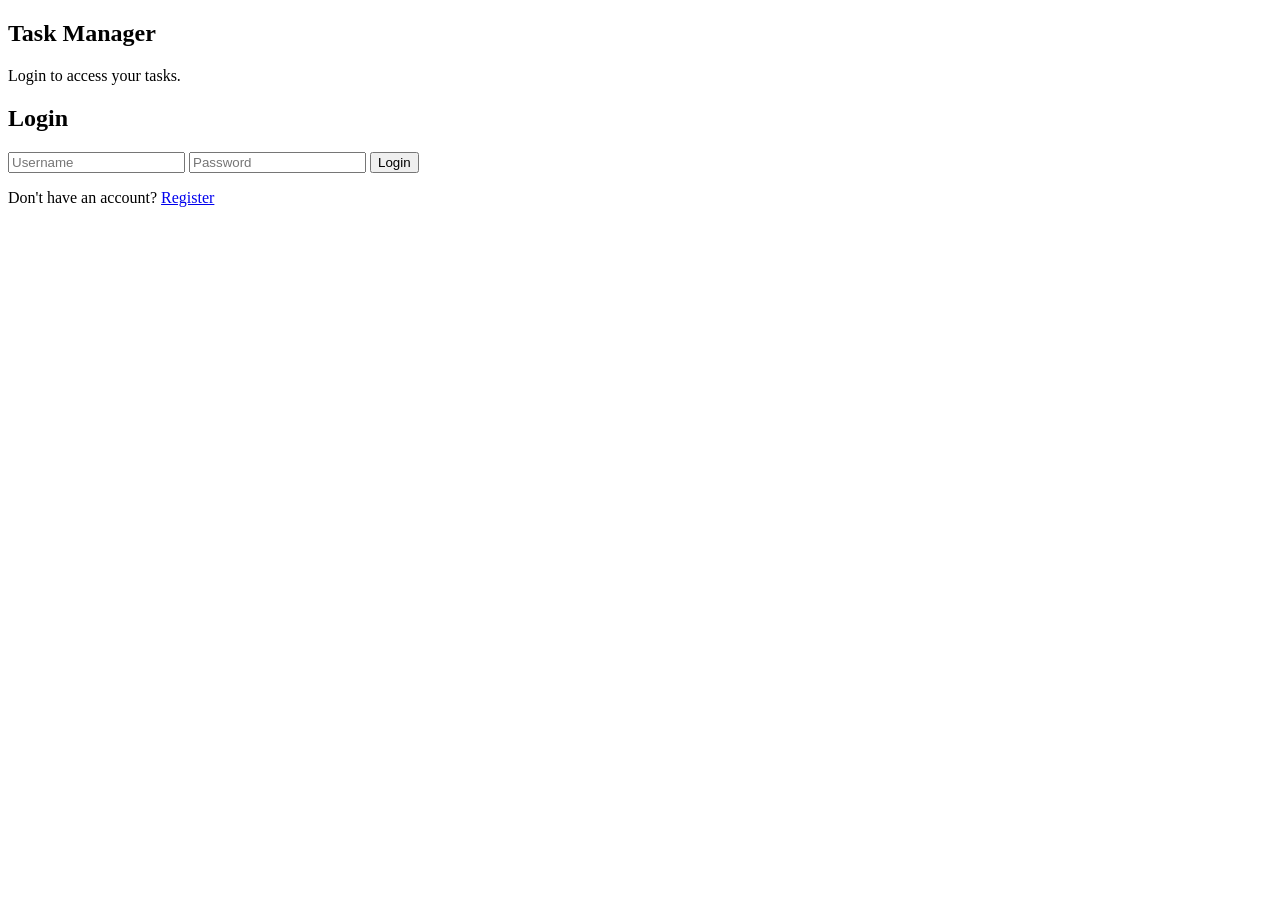
==== frontend/static/index.html @ 00ba37c9 "Initial commit" ====
<!DOCTYPE html>
<html lang="en">
<head>
  <meta charset="UTF-8" />
  <meta name="viewport" content="width=device-width, initial-scale=1.0" />
  <title>Task Manager - Login</title>
  <link rel="stylesheet" href="/static/css/styles.css" />
</head>
<body>
  <main class="page">
    <section class="panel">
      <h1>Task Manager</h1>
      <p class="subtitle">Login to access your tasks.</p>

      <form id="login-form" class="card">
        <h2>Login</h2>
        <input name="username" id="login-username" type="text" placeholder="Username" required />
        <input name="password" id="login-password" type="password" placeholder="Password" required />
        <button id="login-button" type="button">Login</button>
        <p>Don't have an account? <a href="/static/register.html">Register</a></p>
      </form>

      <p id="message-box" class="message"></p>
    </section>
  </main>
  <script src="/static/js/app.js" defer></script>
</body>
</html>
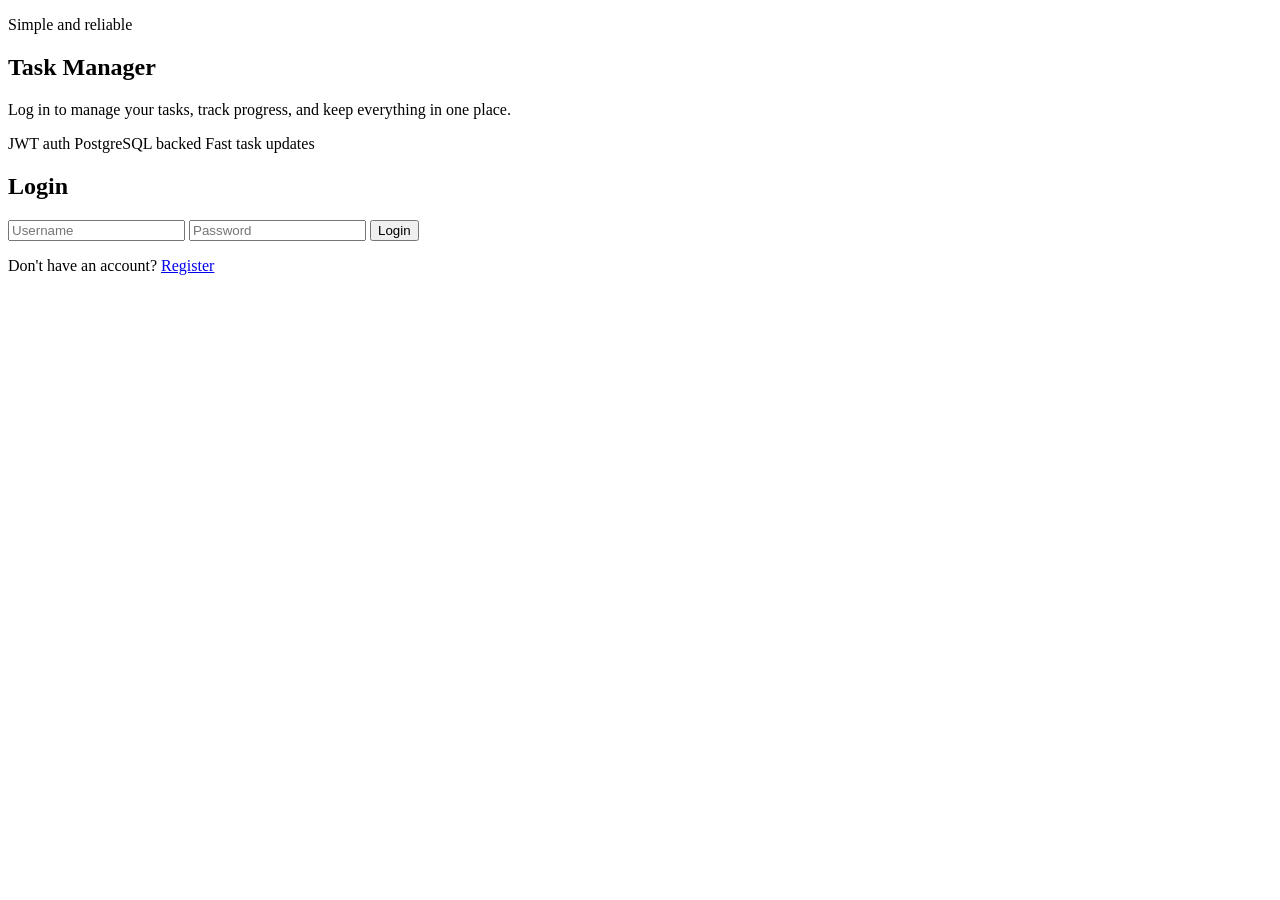
==== commit 99be0229: "frontend changes" ====
--- a/frontend/static/index.html
+++ b/frontend/static/index.html
@@ -8,16 +8,24 @@
 </head>
 <body>
   <main class="page">
-    <section class="panel">
-      <h1>Task Manager</h1>
-      <p class="subtitle">Login to access your tasks.</p>
+    <section class="panel auth-shell">
+      <div class="auth-copy">
+        <p class="eyebrow">Simple and reliable</p>
+        <h1>Task Manager</h1>
+        <p class="subtitle">Log in to manage your tasks, track progress, and keep everything in one place.</p>
+        <div class="feature-list">
+          <span>JWT auth</span>
+          <span>PostgreSQL backed</span>
+          <span>Fast task updates</span>
+        </div>
+      </div>
 
-      <form id="login-form" class="card">
+      <form id="login-form" class="card auth-card">
         <h2>Login</h2>
         <input name="username" id="login-username" type="text" placeholder="Username" required />
         <input name="password" id="login-password" type="password" placeholder="Password" required />
         <button id="login-button" type="button">Login</button>
-        <p>Don't have an account? <a href="/static/register.html">Register</a></p>
+        <p class="switch-link">Don't have an account? <a href="/static/register.html">Register</a></p>
       </form>
 
       <p id="message-box" class="message"></p>
@@ -26,4 +34,3 @@
   <script src="/static/js/app.js" defer></script>
 </body>
 </html>
-
